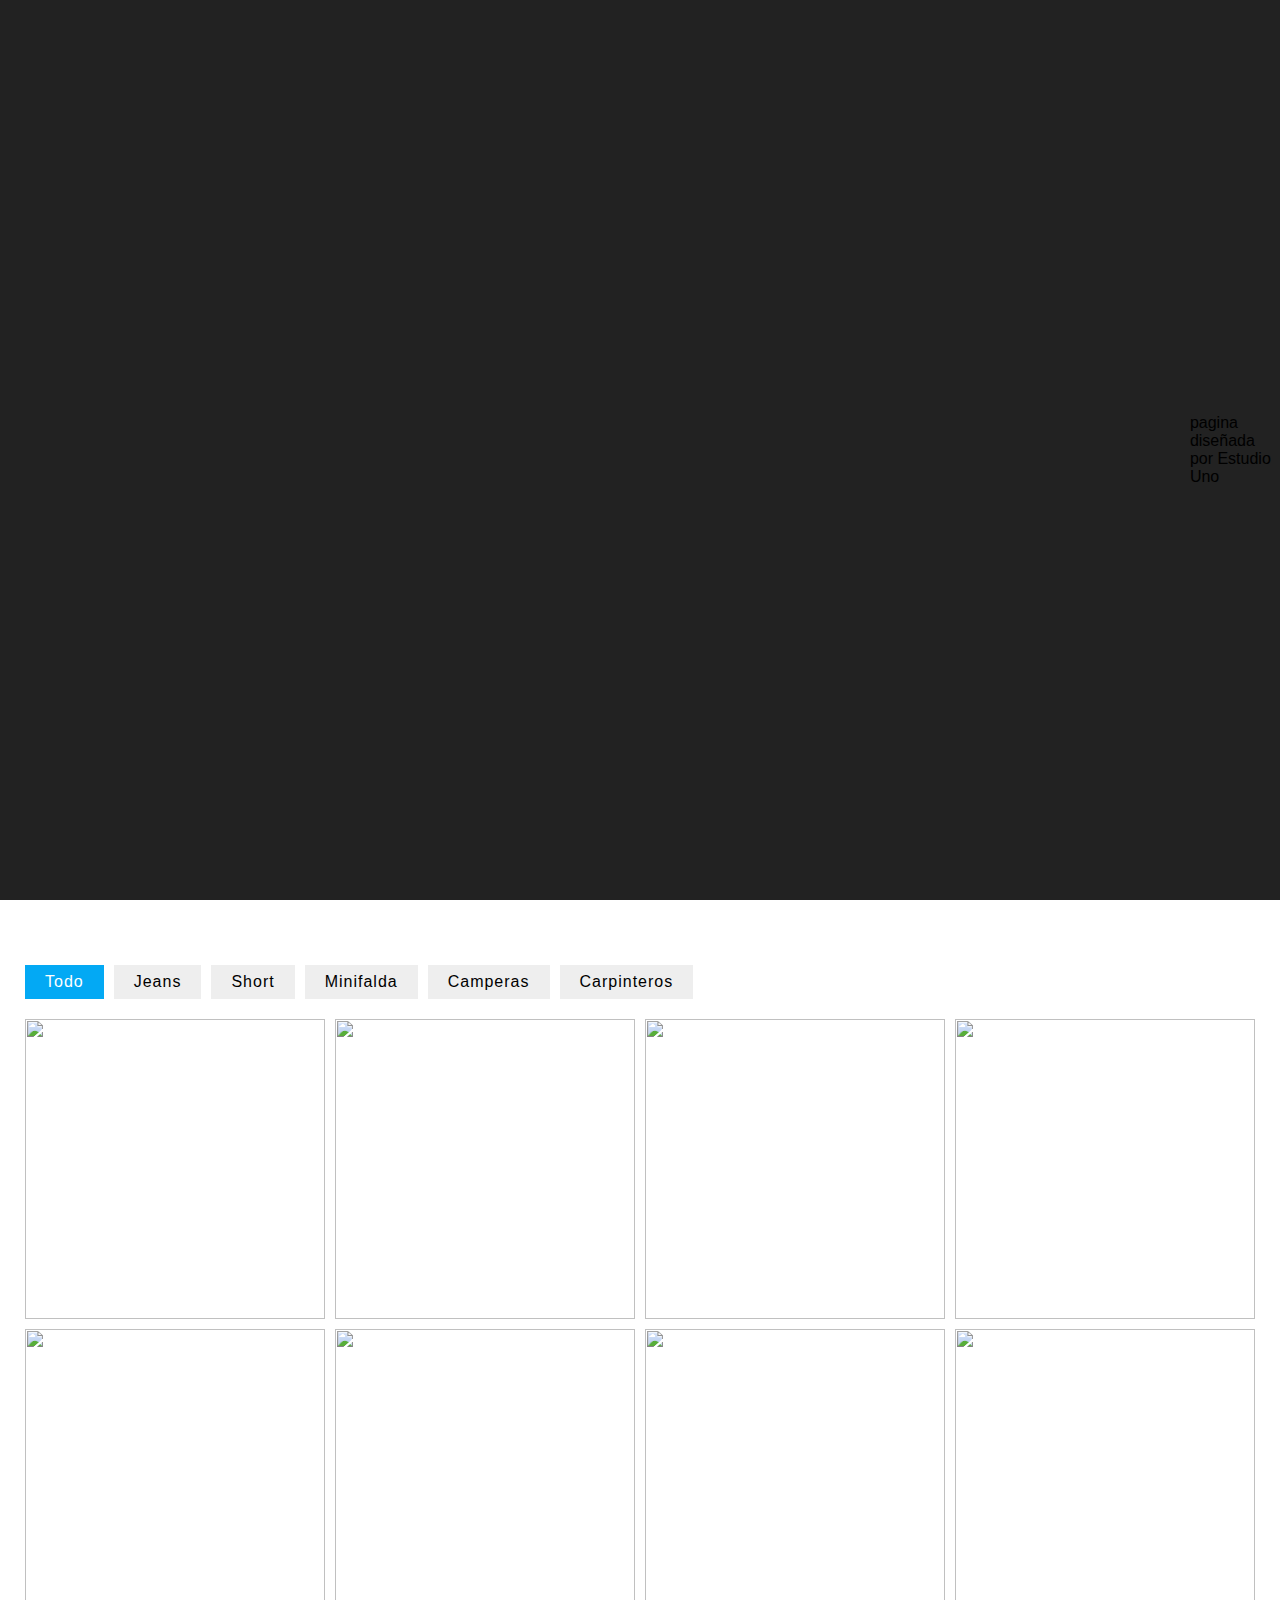
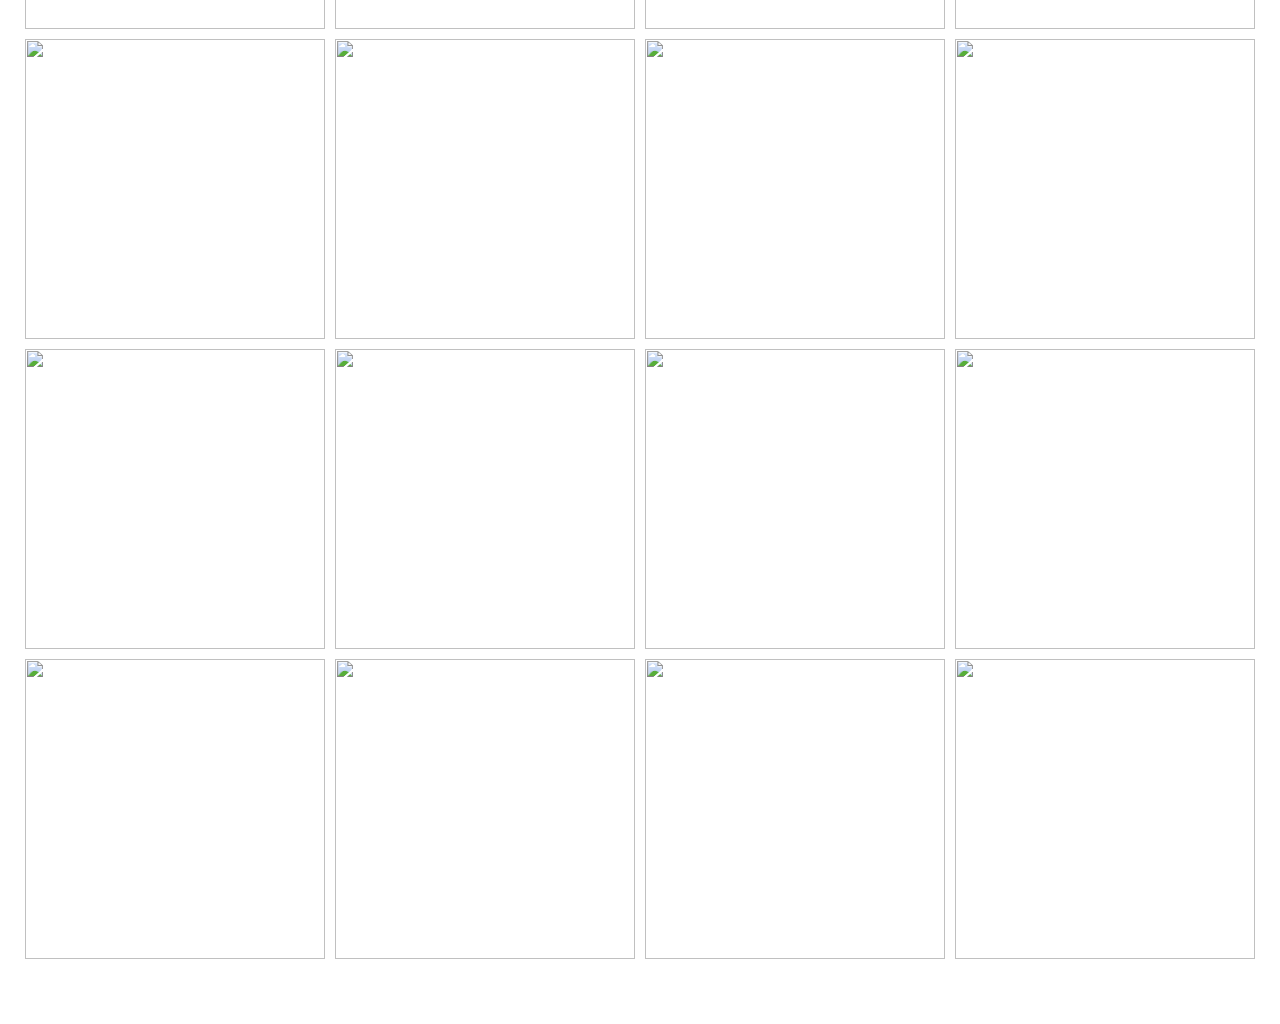
==== index.html @ e32bd0ae "nueva web" ====
<!doctype html>
<html lang="en">
 <head>
   <meta charset="utf-8">
   <meta name="viewport" content="width=device-width, initial-scale=1.0">
  <title>moyru jeans fabrica de jeans para ellas</title>
<link rel="stylesheet" type="text/css" href="css/estilo.css">
<link href="https://fonts.googleapis.com/css2?family=Roboto:wght@300&display=swap" rel="stylesheet">
<link href="https://file.myfontastic.com/smYiJTPZckLojAWWFvghRc/icons.css" rel="stylesheet">
<meta name="description" content="fabrica de jeans para mujer">
<meta name="keywords" content="html, asp, js, meta, jeans, woman">
   
  </head>
  
<body>
    
 <section>
      
      <div class="content">
                     
           <div>
              <h1> Moryu Jeans</h1>
               
               <p>MOYRU es una marca dedicada a diseñar, 
                confeccionar y comercializar productos de jean de excelente calidad a un precio justo. 
                Se inspira en mujeres de espíritu joven, fresco y desestructurad
                pensando más allá de los estereotipos, ofreciendo talles reales hasta el 54.</p>   
                <a href="#">Ver Más</a>
           </div>
      </div>
     
    <div class="imgBx">
              <img src="imagen/banner 0.png">

   </div>
  
    <ul class="nav" id="nav">
     
        <li><a href="#inicio">Inicio</a></li>
        <li><a href="#nosotros"class="active">Nosotros</a></li>
        <li><a href="#portofolio">Portofolio</a></li>
        <li><a href="#servicios">Servicios</a></li>
        <li><a href="#contacto">Contacto</a></li>
   
    </ul>
  </nav>  
</div> 
           
      <ul class="sci">
                       
             <li><a href="#">facebook</a></li>
             <li><a href="#">instagram</a></li>
             <li><a href="#">twitter</a></li>
             
           
      </ul>
          
      <footer class="footer">
        <div class="foot">
           <p>pagina diseñada por Estudio Uno</p>
 
 
         </div>
       </footer>

       




</section>

<div class="portofolio">
   <ul>
       <li class="list active" data-filter="all">Todo</li>
       <li class="list" data-filter="jeans">Jeans</li>
       <li class="list" data-filter="short">Short</li>
       <li class="list" data-filter="mini">Minifalda</li>
       <li class="list" data-filter="camperas">Camperas</li>
       <li class="list" data-filter="carpinteros">Carpinteros</li>
   </ul>
   
   
<div class="product">
    <div class="itemBox jeans"><img src="imagen400/img-10.jpg"></div>
    <div class="itemBox short"><img src="imagen400/img-23.jpg"></div>
    <div class="itemBox mini"><img src="imagen400/img-25.jpg"></div>
    <div class="itemBox camperas"><img src="imagen400/img-46.jpg"></div>
    <div class="itemBox carpinteros"><img src="imagen400/img-45.jpg"></div>
    <div class="itemBox jeans"><img src="imagen400/img-24.jpg"></div>
    <div class="itemBox short"><img src="imagen400/img-32.jpg"></div>
    <div class="itemBox mini"><img src="imagen400/img-26.jpg"></div>
    <div class="itemBox camperas"><img src="imagen400/img-50.jpg"></div>
    <div class="itemBox carpinteros"><img src="imagen400/img-44.jpg"></div>
    <div class="itemBox jeans"><img src="imagen400/img-22.jpg"></div>
    <div class="itemBox short"><img src="imagen400/img-31.jpg"></div>
    <div class="itemBox mini"><img src="imagen400/img-30.jpg"></div>
    <div class="itemBox camperas"><img src="imagen400/img-51.jpg"></div>
    <div class="itemBox carpinteros"><img src="imagen400/img-6.jpg"></div>
    <div class="itemBox jeans"><img src="imagen400/img-15.jpg"></div>
    <div class="itemBox short"><img src="imagen400/img-36.jpg"></div>
    <div class="itemBox mini"><img src="imagen400/img-29.jpg"></div>
    <div class="itemBox camperas"><img src="imagen400/img-49.jpg"></div>
    <div class="itemBox carpinteros"><img src="imagen400/img-8.jpg"></div>

  </div>


</div>




  
        <span class="icon-menu" id="toggle" onclick="menuToggle()"></span>
        <script type="text/javascript">
        function menuToggle(){
            var nav = document.getElementById("nav");
            nav.classList.toggle('active')
            var toggle = document.getElementById("toggle")
            toggle.classList.toggle('active')
        }
        
        </script>
      
        
      


  
  
     
      <script
      src="https://code.jquery.com/jquery-3.5.1.js"
      integrity="sha256-QWo7LDvxbWT2tbbQ97B53yJnYU3WhH/C8ycbRAkjPDc="
      crossorigin="anonymous"></script>
      
      
      
      <script type="text/javascript">
        $(document).ready(function(){
           $('.list').click(function(){
          const value = $(this).attr('data-filter');
          if (value == 'all'){
            $('.itemBox').show('1000');
          } 
        else{
          $('.itemBox').not('.'+value).hide('1000');
          $('.itemBox').filter('.'+value).show('1000')
        }
        })
// agragar y activar color menu la clase selecionada item list
        $('.list').click(function(){
          $(this).addClass('active').siblings().removeClass('active');
        })
        
      })
      
      </script>
    
  </body>
</html>
---- css/estilo.css ----
*
 {
margin: 0;
padding: 0;
box-sizing: border-box;
font-family: 'Open Sans', sans-serif;

}




section {
    position: relative;
    widows: 100%;
    min-height: 100vh;
    background: #222;
    display: flex;
    justify-content: space-between;
    align-items: center;
    

}


section .content {
    position: relative;
    padding: 100px 50px 100px 150px;
    box-sizing: border-box;
    animation: left-in 0.5s ease-in forwards;
    animation-delay: 0.2s;
    opacity: 0;
    
}


section:before {
    content: '';
    position: absolute;
    top: 0;
    left: 0;
    width: 100%;
    height: 100%;
    background: #ff2562;
    clip-path: polygon(54% 0, 100% 0, 100% 100%, 84% 100%);
    animation: fade-in 0.6s ease-in forwards;
    animation-delay: 0.6s;
    opacity: 0;
    
}


 
section .content h1 {

    color: #fff;
    font-size: 3em;
    font-weight: 800;
        
         
 }  

 section .imgBx {

    position: relative;
    padding-right: 100px;

 }

 section .imgBx img {

    max-width: 500px;
    animation: fade-in 0.6s ease-in forwards;
    animation-delay: 1s;
    opacity: 0;

 }

 section .content p {

    color: #fff;
    font-size: 1.2em;
    

 }
 section .content a {

    position: relative;
    display: inline-block;
    padding: 15px 30px;
    margin-top: 20px;
    background: #ff2562;
    color: #fff;
    text-decoration: none;
    text-transform: uppercase;
    font-size: 0.95em;
    font-weight: 700;
    letter-spacing: 2px;


 }


 

 
 

.sci {

    position: absolute;
    bottom: 75px;
    left: 150px;
    display: flex;
    animation: left-in 0.5s ease-in forwards;
    animation-delay: 0.5s;
    opacity: 0;
 
} 

.sci li{

    list-style: none;

}
.sci li a {

    text-decoration: none;
    color: #999;;
    margin-right: 30px;
    font-size: 0.9em;

}

.sci li a:hover {

    color: #fff;
}

.nav{ 

    position: absolute;
    top: 75px;
    left: 150px;
    display: flex;
    border-left: 5px solid #ff2562;
    padding-left: 20px;
    animation: left-in 0.5s ease-in forwards;
    animation-delay: 0s;
    opacity: 0;
   

 
} 

.nav li{

    list-style: none;

}
.nav li a {

    text-decoration: none;
    color: #fff;
    margin-right: 30px;
    font-size: 0.9em;
    text-transform: uppercase;
    font-weight: 700;

}
.nav li a.active,
.nav li a:hover 

{

    color: #ff2562;
} 

@keyframes fade-in {
     
   0%{
    opacity: 0;
   } 
    
    100%
    {
    opacity: 1;
    }
}

@keyframes left-in {
     
    0%{
     transform: translateX(-200px);   
     opacity: 0;
    } 
     
     100%
     {
     transform: translateX(0px);     
     opacity: 1;
     }
 }
.portofolio {
    padding: 20px;
    width: 1280px;
    margin: 40px auto;

}

.portofolio ul {
    display: flex;
    margin-bottom: 10px;
}


.portofolio ul li {
    list-style: none;
    background: #eee;
    padding: 8px 20px;
    margin: 5px;
    letter-spacing: 1px;
    cursor: pointer;
}

.portofolio ul li.active{
    background: #03a9f4;
    color: #fff;
}

.product {
    display: flex;
    flex-wrap: wrap;

}
.product .itemBox {
    position: relative;
    width: 300px;
    height: 300px;
    margin: 5px;
}
.product .itemBox img {
    position: absolute;
    top: 0;
    left: 0;
    width: 100%;
    height: 100%;
    object-fit: cover;
}

@media (max-width: 991px) {
     .icon-menu {

    position: fixed;
    top: 40px;
    right: 40px;
    width: 40px;
    height: 40px;
    !background: url(imagen/menu.png);
    filter: invert(1);
    font-size: 30px;
    cursor: pointer;
    text-align: center;
    line-height: 45px;
    border-radius: 5px;
    z-index: 1000;
    line-height: 45px;

     }
     .icon-menu.active {
        filter: invert(1);
        font-size: 30px;
        cursor: pointer;
        text-align: center;
        line-height: 45px;
        border-radius: 5px;
        z-index: 1000;
        line-height: 45px;

     }
.nav {
    position: fixed;
    top: 0;
    left: -100%;
    width: 100%;
    height: 100%;
    background: rgba(0,0,0,.95);
    flex-direction: column;
    z-index: 11;
    border: none;
    padding: 50px;

}
.nav.active {
    left: 0;
}

.nav li {
    margin: 5px 0;
}

section {
    flex-direction: column-reverse;
    justify-content: center;
  

}

section:before {
    clip-path: polygon(0 0, 100% 0, 100% 10%, 0% 26%);

}
section .content {
    padding: 50px;
    margin-bottom: 30px;


 }
section .content h1 {
    font-size: 1.5em;
}

section .content p {
    font-size: 1em;
}

section .content a {
    font-size: 0.8em;
    padding: 10px;


}

section .imgBx {
    max-width: 100%;
    display: flex;
    justify-content: center;
    align-items: center;
    padding-right: 0;
    margin-top: 20px;
}
section .imgBx img {
    max-width: 300px;
}

.sci {
    left: 50px;
    bottom: 30px;
    

}

}
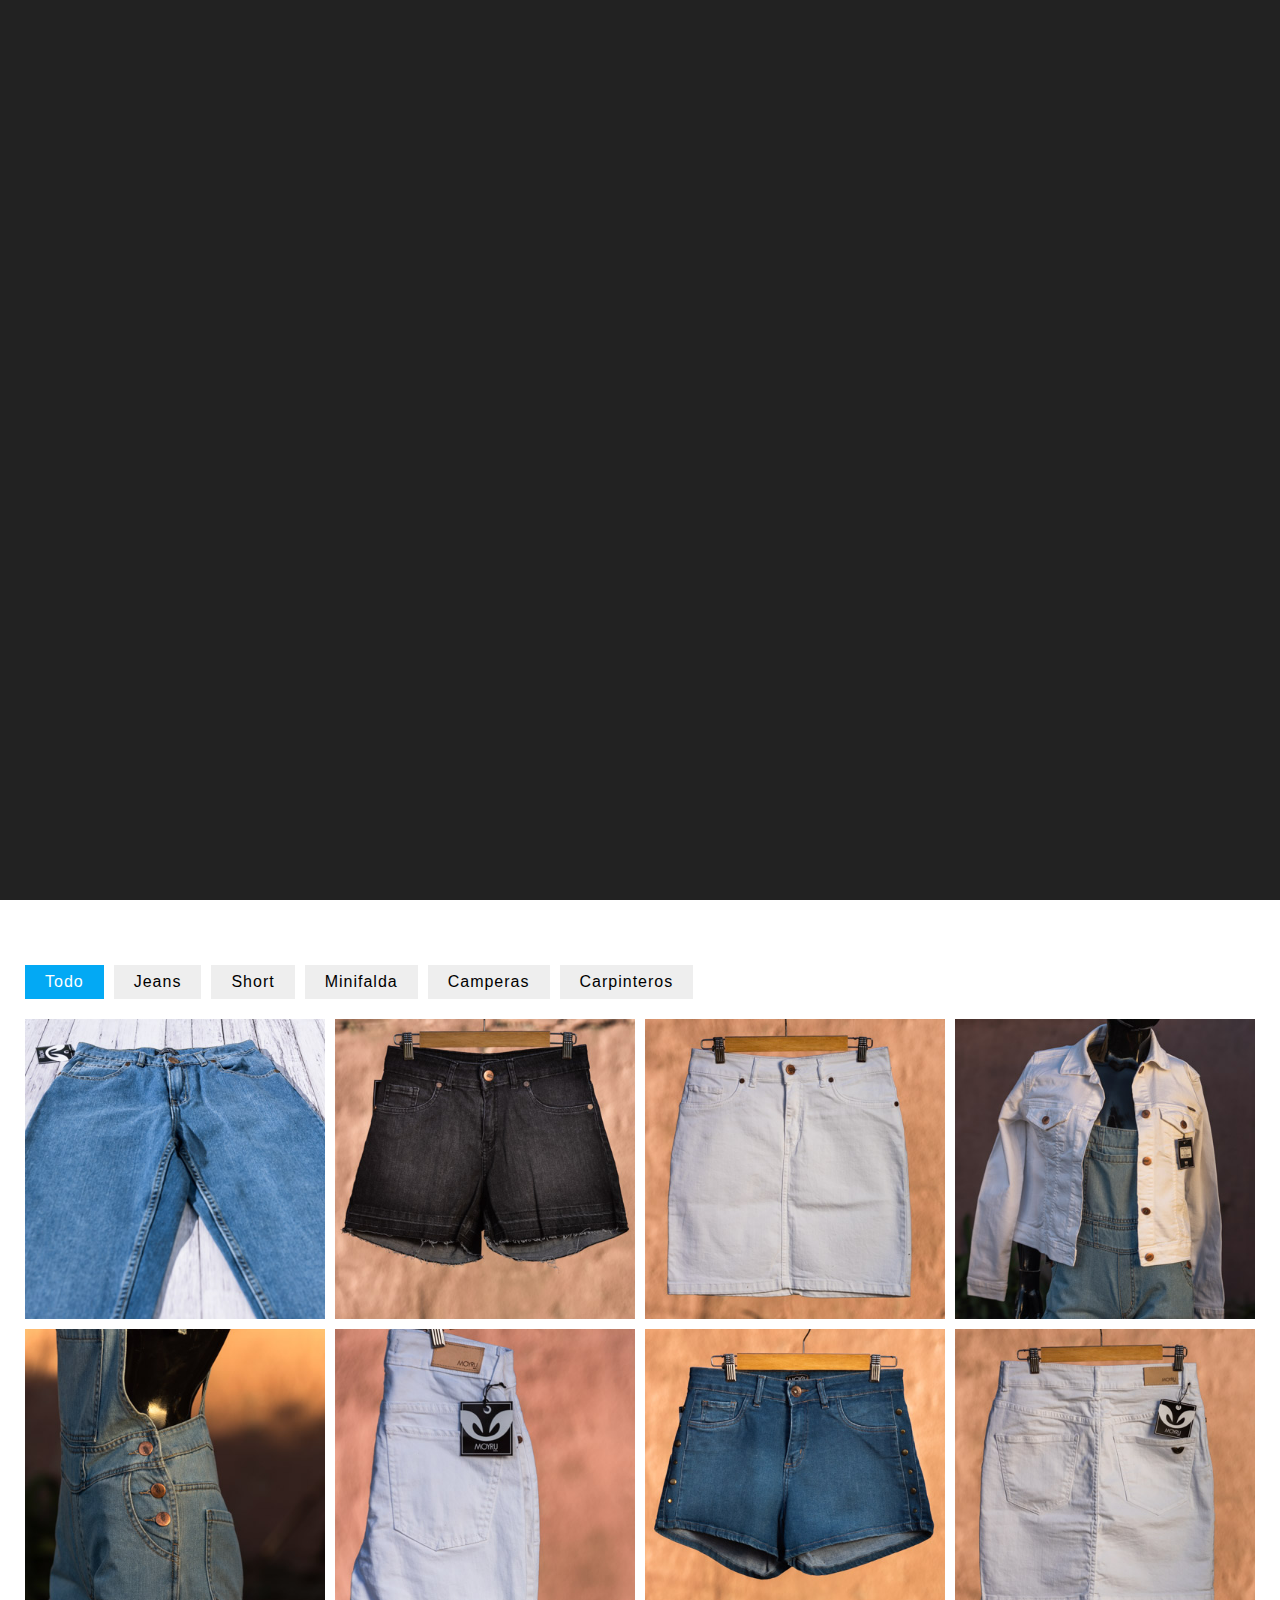
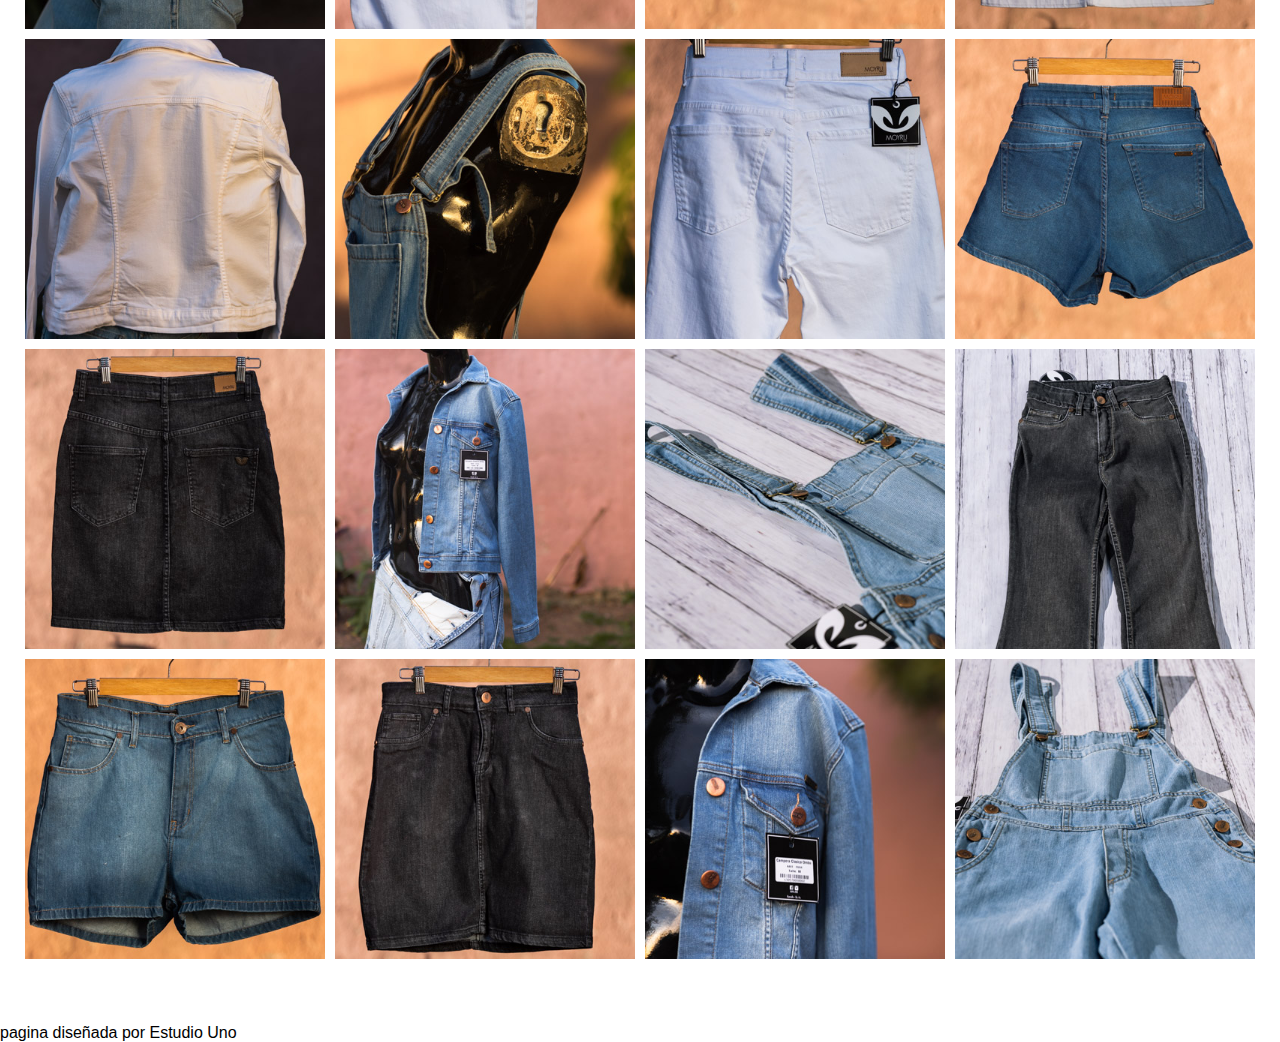
==== commit fba735dd: "responsive mobile1" ====
--- a/index.html
+++ b/index.html
@@ -55,13 +55,7 @@
            
       </ul>
           
-      <footer class="footer">
-        <div class="foot">
-           <p>pagina diseñada por Estudio Uno</p>
- 
- 
-         </div>
-       </footer>
+     
 
        
 
@@ -108,7 +102,13 @@
 
 </div>
 
+<footer class="footer">
+  <div class="foot">
+     <p>pagina diseñada por Estudio Uno</p>
 
+
+   </div>
+ </footer>
 
 
   
--- a/css/estilo.css
+++ b/css/estilo.css
@@ -208,7 +208,7 @@
     padding: 20px;
     width: 1280px;
     margin: 40px auto;
-
+    
 }
 
 .portofolio ul {
@@ -241,6 +241,7 @@
     width: 300px;
     height: 300px;
     margin: 5px;
+    
 }
 .product .itemBox img {
     position: absolute;
@@ -249,6 +250,7 @@
     width: 100%;
     height: 100%;
     object-fit: cover;
+
 }
 
 @media (max-width: 991px) {
@@ -353,4 +355,56 @@
 
 }
 
+
+
+.portofolio {
+    padding: 8px;
+    width: auto;
+    margin: 40px auto;
+    
+}
+
+.portofolio ul {
+    display: flex;
+    margin-bottom: 5px;
+    font-size: 10px;
+}
+
+
+.portofolio ul li {
+    list-style: none;
+    background: #eee;
+    padding: 4px 10px;
+    margin: 5px;
+    letter-spacing: 1px;
+    cursor: pointer;
+}
+
+.portofolio ul li.active{
+    background: #03a9f4;
+    color: #fff;
+}
+
+.product {
+    display: flex;
+    flex-wrap: wrap;
+
+}
+.product .itemBox {
+    position: relative;
+    width: 200px;
+    height: 200px;
+    margin: 5px;
+    
+}
+.product .itemBox img {
+    position: absolute;
+    top: 0;
+    left: 0;
+    width: 100%;
+    height: 100%;
+    object-fit: cover;
+
+}
+   
 }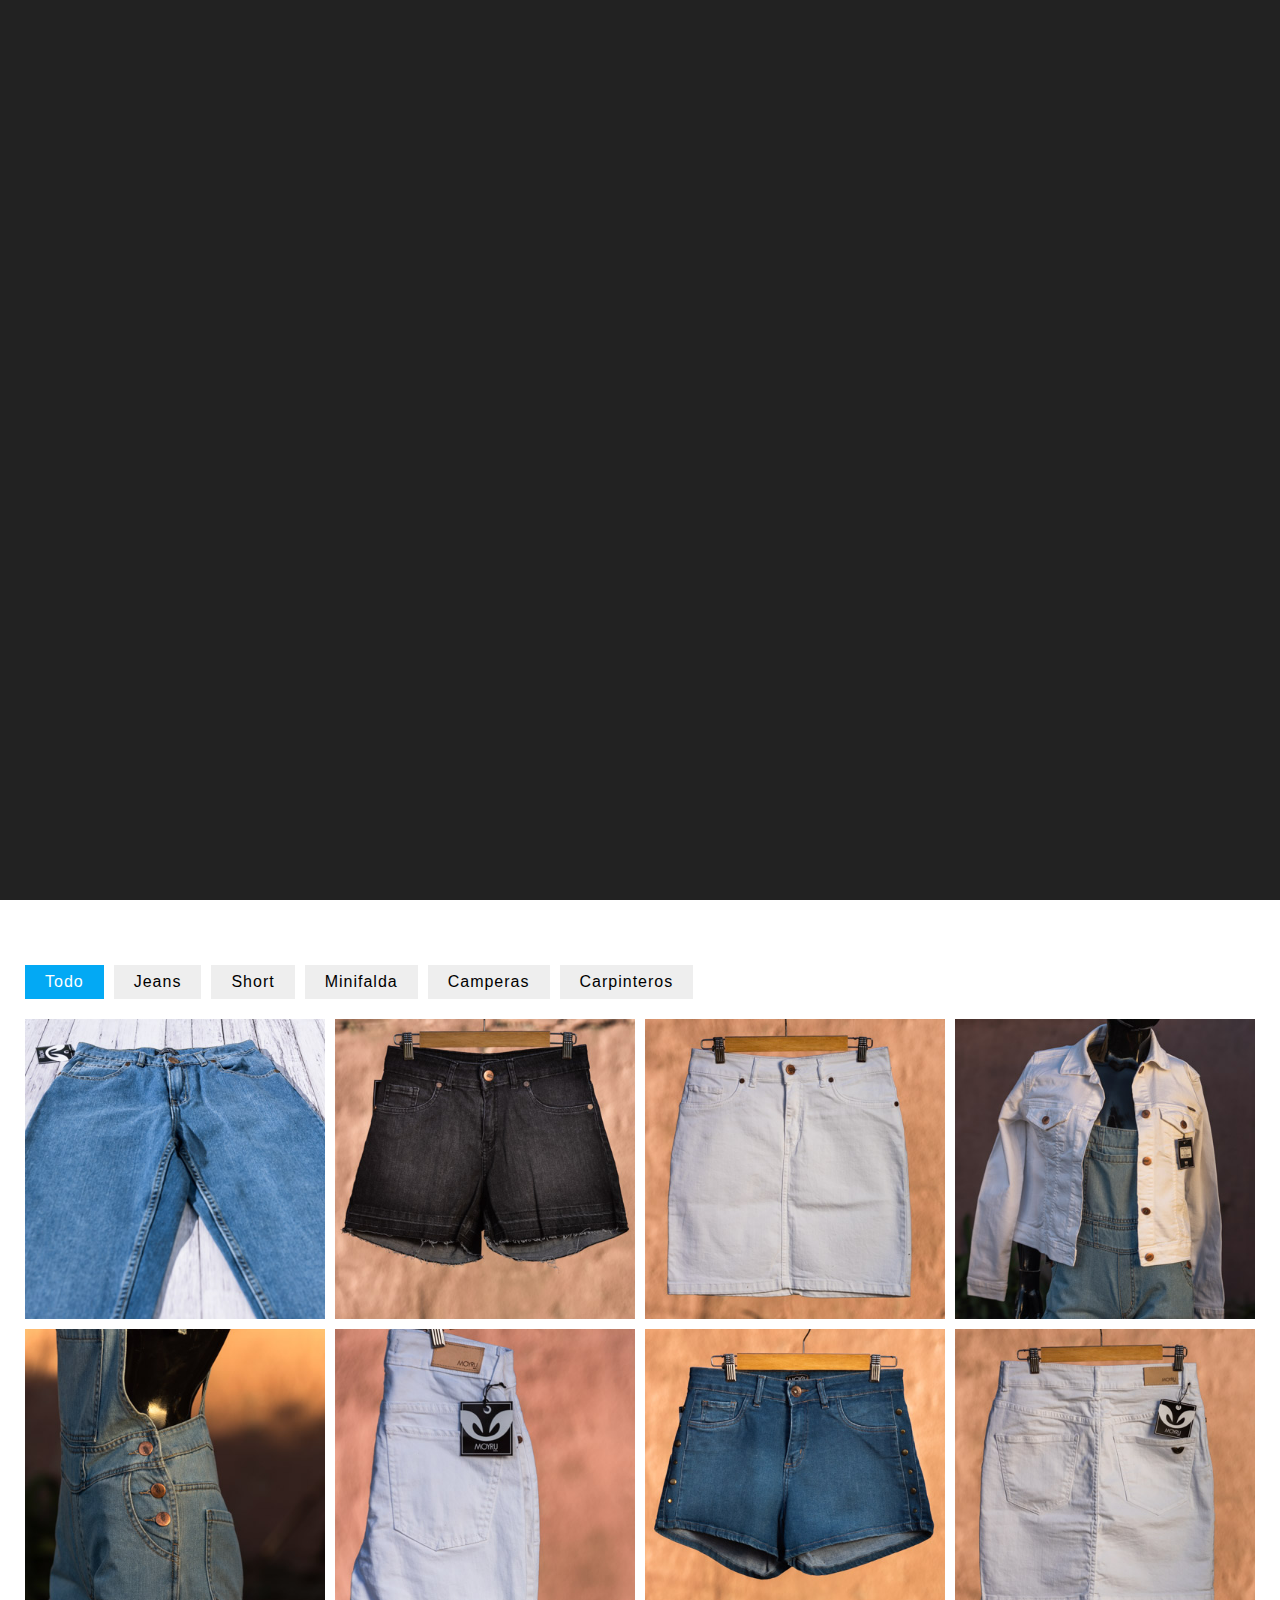
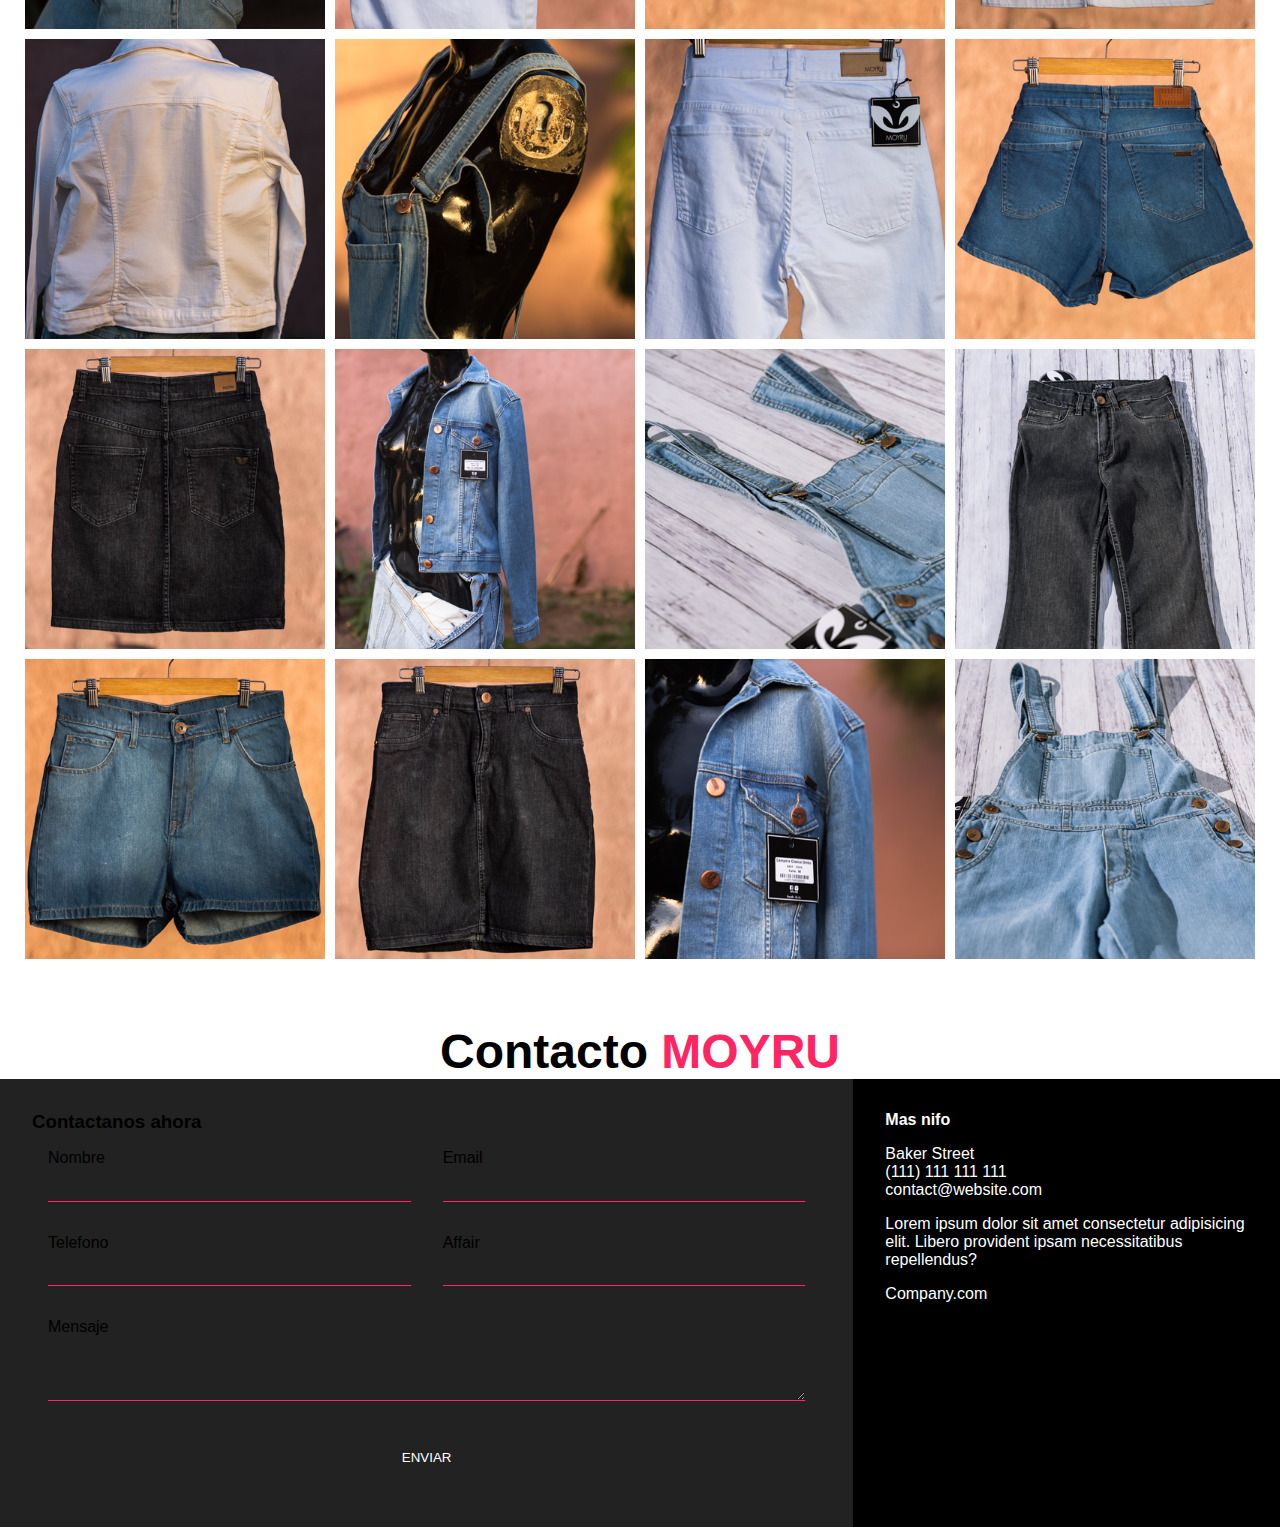
==== commit 1a0bef4a: "final" ====
--- a/index.html
+++ b/index.html
@@ -102,13 +102,58 @@
 
 </div>
 
-<footer class="footer">
-  <div class="foot">
-     <p>pagina diseñada por Estudio Uno</p>
-
-
-   </div>
- </footer>
+   <div class="content">
+
+    <h1 class="logo">Contacto <span>MOYRU</span></h1>
+
+    <div class="contact-wrapper animated bounceInUp">
+        <div class="contact-form">
+            <h3>Contactanos ahora</h3>
+            <form action="">
+                <p>
+                    <label>Nombre</label>
+                    <input type="text" name="fullname">
+                </p>
+                <p>
+                    <label>Email</label>
+                    <input type="email" name="email">
+                </p>
+                <p>
+                    <label>Telefono</label>
+                    <input type="tel" name="phone">
+                </p>
+                <p>
+                    <label>Affair</label>
+                    <input type="text" name="affair">
+                </p>
+                <p class="block">
+                   <label>Mensaje</label> 
+                    <textarea name="message" rows="3"></textarea>
+                </p>
+                <p class="block">
+                    <button>
+                        Enviar
+                    </button>
+                </p>
+            </form>
+        </div>
+        <div class="contact-info">
+            <h4>Mas nifo</h4>
+            <ul>
+                <li><i class="fas fa-map-marker-alt"></i> Baker Street</li>
+                <li><i class="fas fa-phone"></i> (111) 111 111 111</li>
+                <li><i class="fas fa-envelope-open-text"></i> contact@website.com</li>
+            </ul>
+            <p>Lorem ipsum dolor sit amet consectetur adipisicing elit. Libero provident ipsam necessitatibus repellendus?</p>
+            <p>Company.com</p>
+        </div>
+    </div>
+
+</div>
+ 
+ 
+ 
+
 
 
   
--- a/css/estilo.css
+++ b/css/estilo.css
@@ -407,4 +407,349 @@
 
 }
    
-}+}
+
+.contenido {
+    max-width: 1170px;
+    margin-left: auto;
+    margin-right: auto;
+    padding: 1.5em;
+}
+
+ul {
+    list-style: none;
+    padding: 0;
+}
+
+.logo {
+    text-align: center;
+    font-size: 3em;
+}
+
+.logo span {
+    color: #ff2562;
+}
+
+.contact-wrapper {
+    box-shadow: 0 0 20px 0 rgba(255, 255, 255, .3);
+}
+
+.contact-wrapper > * {
+    padding: 1em;
+}
+
+.contact-form {
+    background: #222222;
+}
+
+.contact-form form {
+    display: grid;
+    grid-template-columns: 1fr 1fr;
+}
+
+.contact-form form label {
+    display: block;
+}
+
+.contact-form form p {
+    margin: 0;
+    padding: 1em;
+}
+
+.contact-form form .block {
+    grid-column: 1 / 3;
+}
+
+.contact-form form button,
+.contact-form form input,
+.contact-form form textarea {
+    width: 100%;
+    padding: .7em;
+    border: none;
+    background: none;
+    outline: 0;
+    color: #fff;
+    border-bottom: 1px solid #ff2562;;
+}
+
+.contact-form form button {
+    background: ##ff2562;;
+    border: 0;
+    text-transform: uppercase;
+    padding: 1em;
+}
+
+.contact-form form button:hover,
+.contact-form form button:focus {
+    background: #ff2562;;
+    color: #fff;
+    transition: background-color 1s ease-out;
+    outline: 0;
+}
+
+/* CONTACT INFO */
+.contact-info {
+    background: #000;
+    color: #fff;
+
+}
+
+.contact-info h4, .contact-info ul, .contact-info p {
+    text-align: center;
+    margin: 0 0 1rem 0;
+}
+
+/* LARGE SIZE */
+@media(min-width: 700px) {
+ 
+    .contact-wrapper {
+        display: grid;
+        grid-template-columns: 2fr 1fr;
+    }
+    .contact-wrapper > * {
+        padding: 2em;
+    }
+    .contact-info h4,
+    .contact-info ul,
+    .contact-info p {
+        text-align: left;
+    }
+}
+
+
+.about-section{
+    background: url(about.jpg) no-repeat left;
+    background-size: 55%;
+    background-color: #fdfdfd;
+    overflow: hidden;
+    padding: 100px 0;
+}
+
+.inner-container{
+    width: 55%;
+    float: right;
+    background-color: #fdfdfd;
+    padding: 150px;
+}
+
+.inner-container h1{
+    margin-bottom: 30px;
+    font-size: 30px;
+    font-weight: 900;
+}
+
+.text{
+    font-size: 13px;
+    color: #545454;
+    line-height: 30px;
+    text-align: justify;
+    margin-bottom: 40px;
+}
+
+.skills{
+    display: flex;
+    justify-content: space-between;
+    font-weight: 700;
+    font-size: 13px;
+}
+
+@media screen and (max-width:1200px){
+    .inner-container{
+        padding: 80px;
+    }
+}
+
+@media screen and (max-width:1000px){
+    .about-section{
+        background-size: 100%;
+        padding: 100px 40px;
+    }
+    .inner-container{
+        width: 100%;
+    }
+}
+
+@media screen and (max-width:600px){
+    .about-section{
+        padding: 0;
+    }
+    .inner-container{
+        padding: 60px;
+    }
+}
+
+
+
+ 
+}
+.content1{
+  position: relative;
+  margin: 130px auto;
+  text-align: center;
+  padding: 0 20px;
+ 
+  
+  
+}
+.content1 .text{
+  font-size: 2.5rem;
+  font-weight: 600;
+  color: #202020;
+}
+.content1 .p{
+  font-size: 2.1875rem;
+  font-weight: 600;
+  color: #202020;
+}
+footer{
+  position: fixed;
+  bottom: 0px;
+  width: 100%;
+  background: #111;
+}
+.main-content2{
+  display: flex;
+}
+.main-content2 .box{
+  flex-basis: 50%;
+  padding: 10px 20px;
+}
+.box h2{
+  font-size: 1.125rem;
+  font-weight: 600;
+  text-transform: uppercase;
+  color: #d9d9d9;
+}
+.box .content2{
+  margin: 20px 0 0 0;
+  position: relative;
+  color: #d9d9d9;
+}
+.box .content2:before{
+  position: absolute;
+  content: '';
+  top: -10px;
+  height: 2px;
+  width: 100%;
+  background: #1a1a1a;
+  
+}
+.box .content2:after{
+  position: absolute;
+  content: '';
+  height: 2px;
+  width: 15%;
+  background: #ff2562;
+  top: -10px;
+}
+.left .content2 p{
+  text-align: justify;
+}
+.left .content2 .social{
+  margin: 20px 0 0 0;
+}
+.left .content2 .social a{
+  padding: 0 2px;
+}
+.left .content2 .social a span{
+  height: 40px;
+  width: 40px;
+  background: #1a1a1a;
+  line-height: 40px;
+  text-align: center;
+  font-size: 18px;
+  border-radius: 5px;
+  transition: 0.3s;
+}
+.left .content2 .social a span:hover{
+  background: #ff2562;
+}
+.center .content2 .fas{
+  font-size: 1.4375rem;
+  background: #1a1a1a;
+  height: 45px;
+  width: 45px;
+  line-height: 45px;
+  text-align: center;
+  border-radius: 50%;
+  transition: 0.3s;
+  cursor: pointer;
+}
+.center .content2 .fas:hover{
+  background: #ff2562;
+}
+.center .content2 .text{
+  font-size: 1.0625rem;
+  font-weight: 500;
+  padding-left: 10px;
+}
+.center .content2 .phone{
+  margin: 15px 0;
+}
+.right form .text{
+  font-size: 1.0625rem;
+  margin-bottom: 2px;
+  color: #656565;
+}
+.right form .msg{
+  margin-top: 10px;
+}
+.right form input, .right form .msgForm{
+  width: 100%;
+  font-size: 1.0625rem;
+  background: #151515;
+  padding-left: 10px;
+  border: 1px solid #222222;
+}
+.right form input:focus,
+.right form .msgForm:focus{
+  outline-color: #3498db;
+}
+.right form input{
+  height: 35px;
+}
+.right form .btn{
+  margin-top: 10px;
+}
+.right form .btn button{
+  height: 40px;
+  width: 100%;
+  border: none;
+  outline: none;
+  background: #ff2562;
+  font-size: 1.0625rem;
+  font-weight: 500;
+  cursor: pointer;
+  transition: .3s;
+}
+.right form .btn button:hover{
+  background: #000;
+}
+.bottom center{
+  padding: 5px;
+  font-size: 0.9375rem;
+  background: #151515;
+}
+.bottom center span{
+  color: #656565;
+}
+.bottom center a{
+  color: #ff2562;
+  text-decoration: none;
+}
+.bottom center a:hover{
+  text-decoration: underline;
+}
+@media screen and (max-width: 900px) {
+  footer{
+    position: relative;
+    bottom: 0px;
+  }
+  .main-content2{
+    flex-wrap: wrap;
+    flex-direction: column;
+  }
+  .main-content2 .box{
+    margin: 5px 0;
+  }
+}
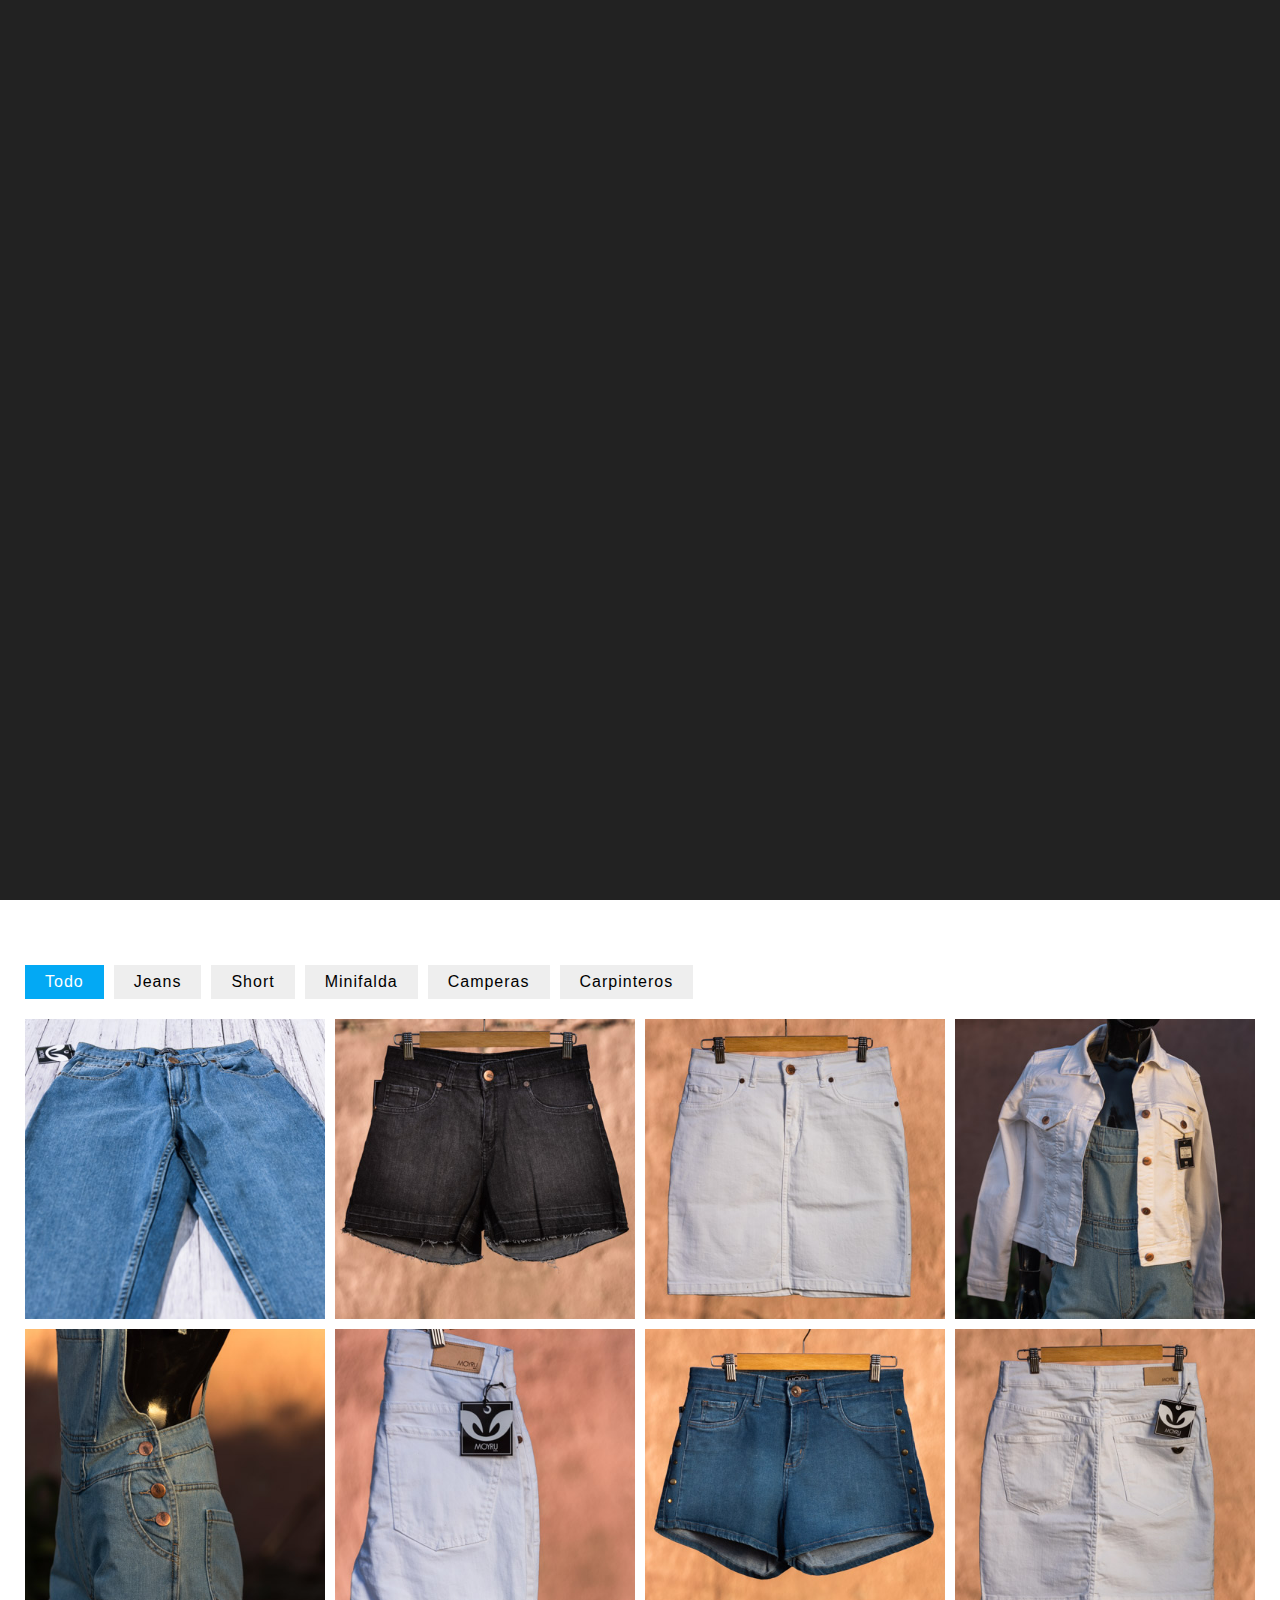
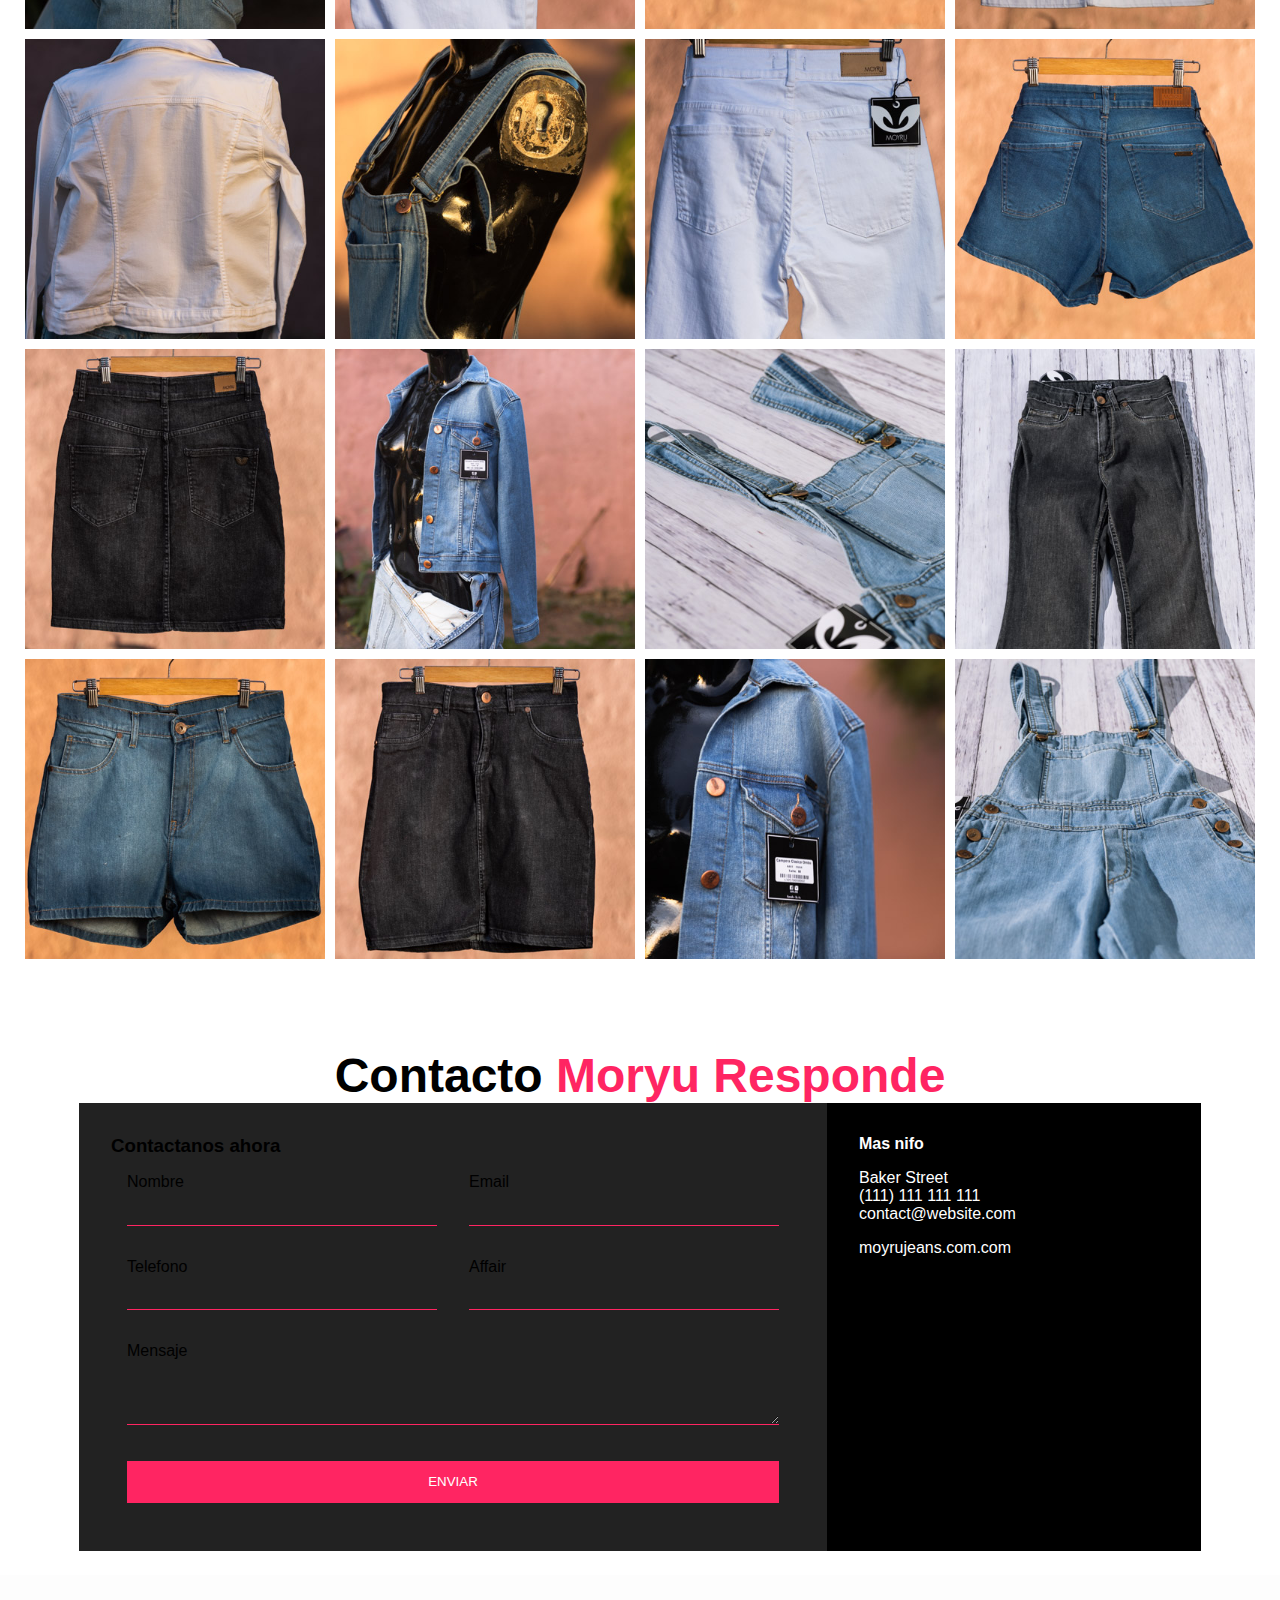
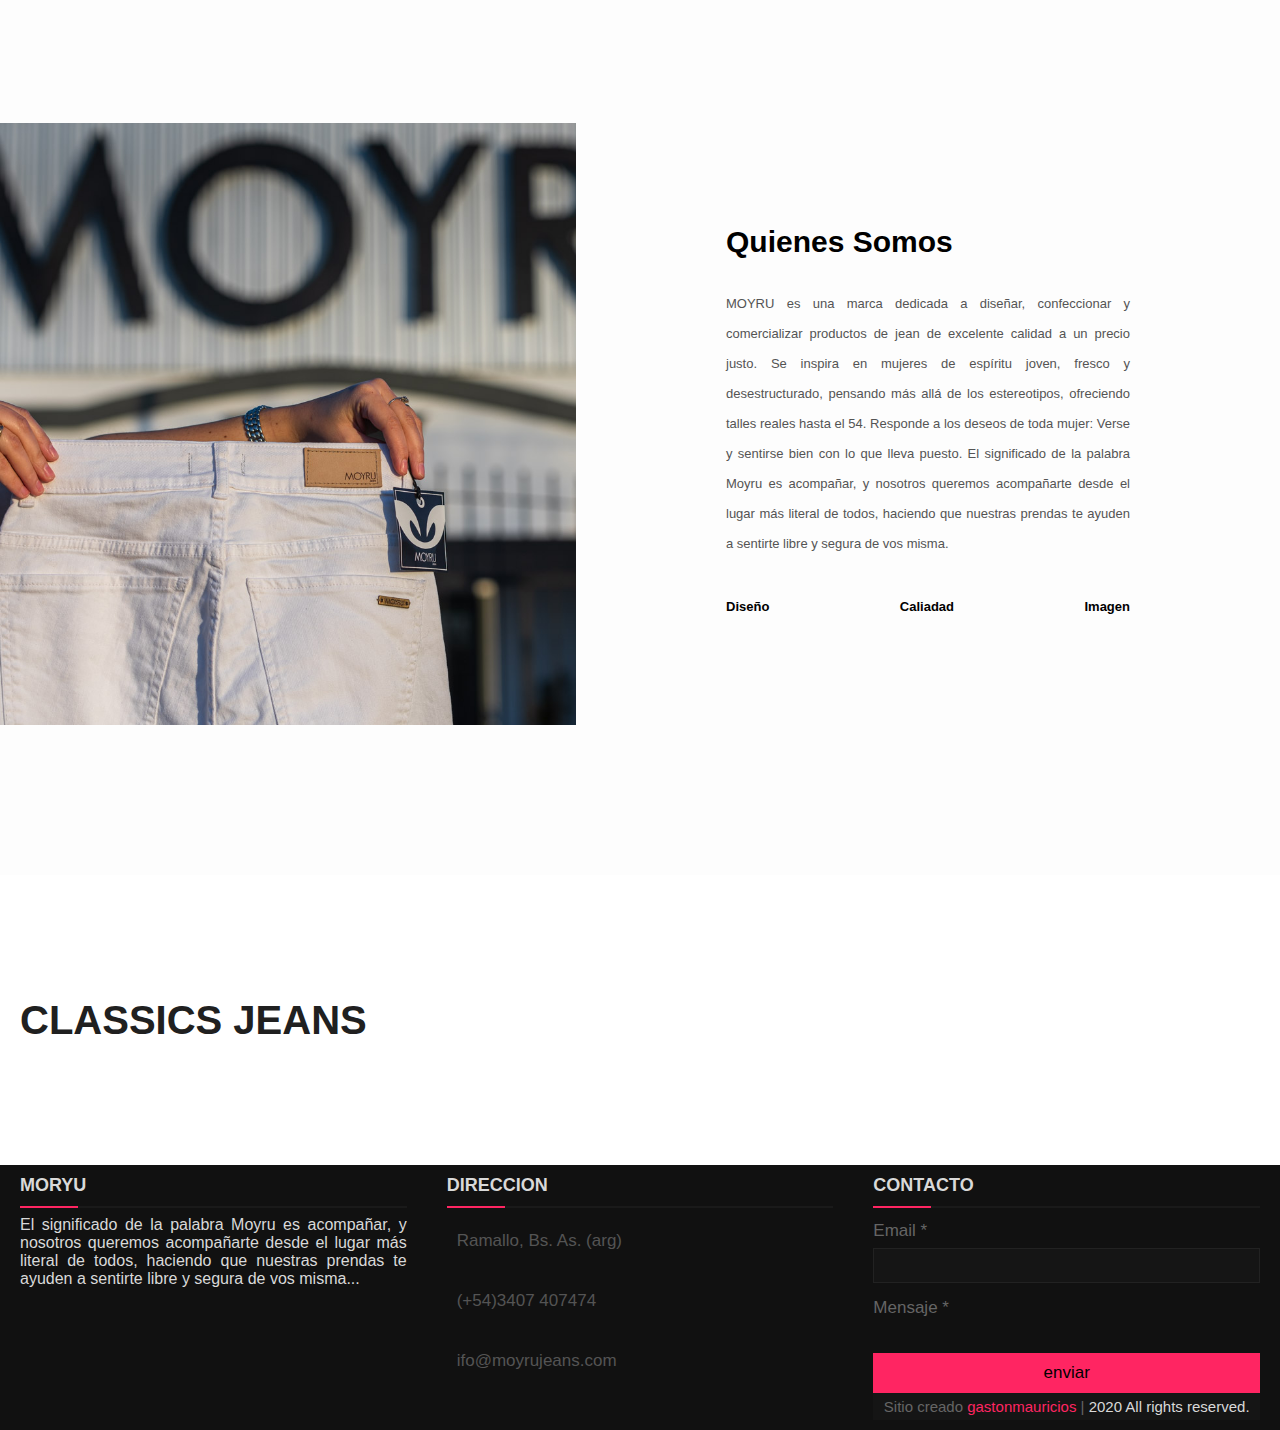
==== commit 719e0cfd: "arrglo css" ====
--- a/index.html
+++ b/index.html
@@ -16,7 +16,7 @@
     
  <section>
       
-      <div class="content">
+      <div class="content" id="home">
                      
            <div>
               <h1> Moryu Jeans</h1>
@@ -36,7 +36,7 @@
   
     <ul class="nav" id="nav">
      
-        <li><a href="#inicio">Inicio</a></li>
+        <li><a href="#home">Inicio</a></li>
         <li><a href="#nosotros"class="active">Nosotros</a></li>
         <li><a href="#portofolio">Portofolio</a></li>
         <li><a href="#servicios">Servicios</a></li>
@@ -64,7 +64,7 @@
 
 </section>
 
-<div class="portofolio">
+<div class="portofolio" id="portofolio">
    <ul>
        <li class="list active" data-filter="all">Todo</li>
        <li class="list" data-filter="jeans">Jeans</li>
@@ -102,9 +102,9 @@
 
 </div>
 
-   <div class="content">
-
-    <h1 class="logo">Contacto <span>MOYRU</span></h1>
+<div class="contenido" id="contacto">
+
+    <h1 class="logo">Contacto <span>Moryu Responde</span></h1>
 
     <div class="contact-wrapper animated bounceInUp">
         <div class="contact-form">
@@ -144,15 +144,93 @@
                 <li><i class="fas fa-phone"></i> (111) 111 111 111</li>
                 <li><i class="fas fa-envelope-open-text"></i> contact@website.com</li>
             </ul>
-            <p>Lorem ipsum dolor sit amet consectetur adipisicing elit. Libero provident ipsam necessitatibus repellendus?</p>
-            <p>Company.com</p>
+                        <p>moyrujeans.com.com</p>
         </div>
     </div>
 
 </div>
  
+<div class="about-section">
+  <div class="inner-container">
+      <h1>Quienes Somos</h1>
+      <p class="text">
+        MOYRU es una marca dedicada a diseñar, confeccionar y comercializar productos de jean de excelente calidad a un precio justo.
+        Se inspira en mujeres de espíritu joven, fresco y desestructurado, pensando más allá de los estereotipos, ofreciendo talles reales hasta el 54.
+        Responde a los deseos de toda mujer: Verse y sentirse bien con lo que lleva puesto.
+        El significado de la palabra Moyru es acompañar, y nosotros queremos acompañarte desde el lugar más literal de todos, haciendo que nuestras prendas te ayuden a sentirte libre y segura de vos misma.
+      </p>
+      <div class="skills">
+          <span>Diseño</span>
+          <span>Caliadad</span>
+          <span>Imagen</span>
+      </div>
+  </div>
+</div>
  
- 
+
+<div class="content1">
+  <div class="text">
+CLASSICS JEANS</div>
+
+</div>
+<footer>
+  <div class="main-content2" id="servicios">
+    <div class="left box">
+      <h2>Moryu</h2>
+<div class="content2">
+        <p>
+          El significado de la palabra Moyru es acompañar, y nosotros queremos acompañarte desde el lugar más literal de todos, haciendo que nuestras prendas te ayuden a sentirte libre y segura de vos misma...</p>
+<div class="social">
+          <a href="https://facebook.com/coding.np"><span class="fab fa-facebook-f"></span></a>
+          <a href="#"><span class="fab fa-twitter"></span></a>
+          <a href="https://instagram.com/coding.np"><span class="fab fa-instagram"></span></a>
+          <a href="https://youtube.com/c/codingnepal"><span class="fab fa-youtube"></span></a>
+        </div>
+</div>
+</div>
+<div class="center box">
+      <h2>Direccion </h2>
+<div class="content2">
+        <div class="place">
+          <span class="fas fa-map-marker-alt"></span>
+          <span class="text">Ramallo, Bs. As. (arg)</span>
+        </div>
+<div class="phone">
+          <span class="fas fa-phone-alt"></span>
+          <span class="text">(+54)3407 407474</span>
+        </div>
+<div class="email">
+          <span class="fas fa-envelope"></span>
+          <span class="text">ifo@moyrujeans.com</span>
+        </div>
+</div>
+</div>
+<div class="right box">
+      <h2>
+Contacto</h2>
+<div class="content2">
+        <form action="#">
+          <div class="email">
+            <div class="text">
+Email *</div>
+<input type="email" required>
+          </div>
+<div class="msg">
+            <div class="text">
+Mensaje *</div>
+<!-- NOTE: Due to more textarea tag I got an error. So I changed the textarea name to changeit. Please change that changeit name to textarea -->
+<changeit id=".msgForm" rows="2" cols="25" required></changeit> <!-- replace this changeit name to textarea -->
+          
+          <br />
+<div class="btn">
+<button type="submit">enviar</button>
+          </div>
+<div class="bottom">
+<center>
+      <span class="credit">Sitio creado <a href="https://gastonmauricios">gastonmauricios</a> | </span>
+      <span class="far fa-copyright"></span> 2020 All rights reserved.
+    </center>
+</div>
 
 
 
--- a/css/estilo.css
+++ b/css/estilo.css
@@ -8,7 +8,9 @@
 box-sizing: border-box;
 font-family: 'Open Sans', sans-serif;
 
-}
+
+}
+
 
 
 
@@ -261,7 +263,7 @@
     right: 40px;
     width: 40px;
     height: 40px;
-    !background: url(imagen/menu.png);
+    background: url(imagen/menu.png);
     filter: invert(1);
     font-size: 30px;
     cursor: pointer;
@@ -473,7 +475,7 @@
 }
 
 .contact-form form button {
-    background: ##ff2562;;
+    background: #ff2562;;
     border: 0;
     text-transform: uppercase;
     padding: 1em;
@@ -517,12 +519,19 @@
 }
 
 
+
+
+
+
 .about-section{
-    background: url(about.jpg) no-repeat left;
+    /* background: url(/imagen/about.jpg) no-repeat left;  */
+    background: url(../imagen/about.jpg) no-repeat left; 
     background-size: 55%;
     background-color: #fdfdfd;
     overflow: hidden;
     padding: 100px 0;
+    min-height: 100vh;
+    
 }
 
 .inner-container{
@@ -579,9 +588,6 @@
 }
 
 
-
- 
-}
 .content1{
   position: relative;
   margin: 130px auto;
@@ -602,7 +608,7 @@
   color: #202020;
 }
 footer{
-  position: fixed;
+  /* position: fixed; */
   bottom: 0px;
   width: 100%;
   background: #111;
